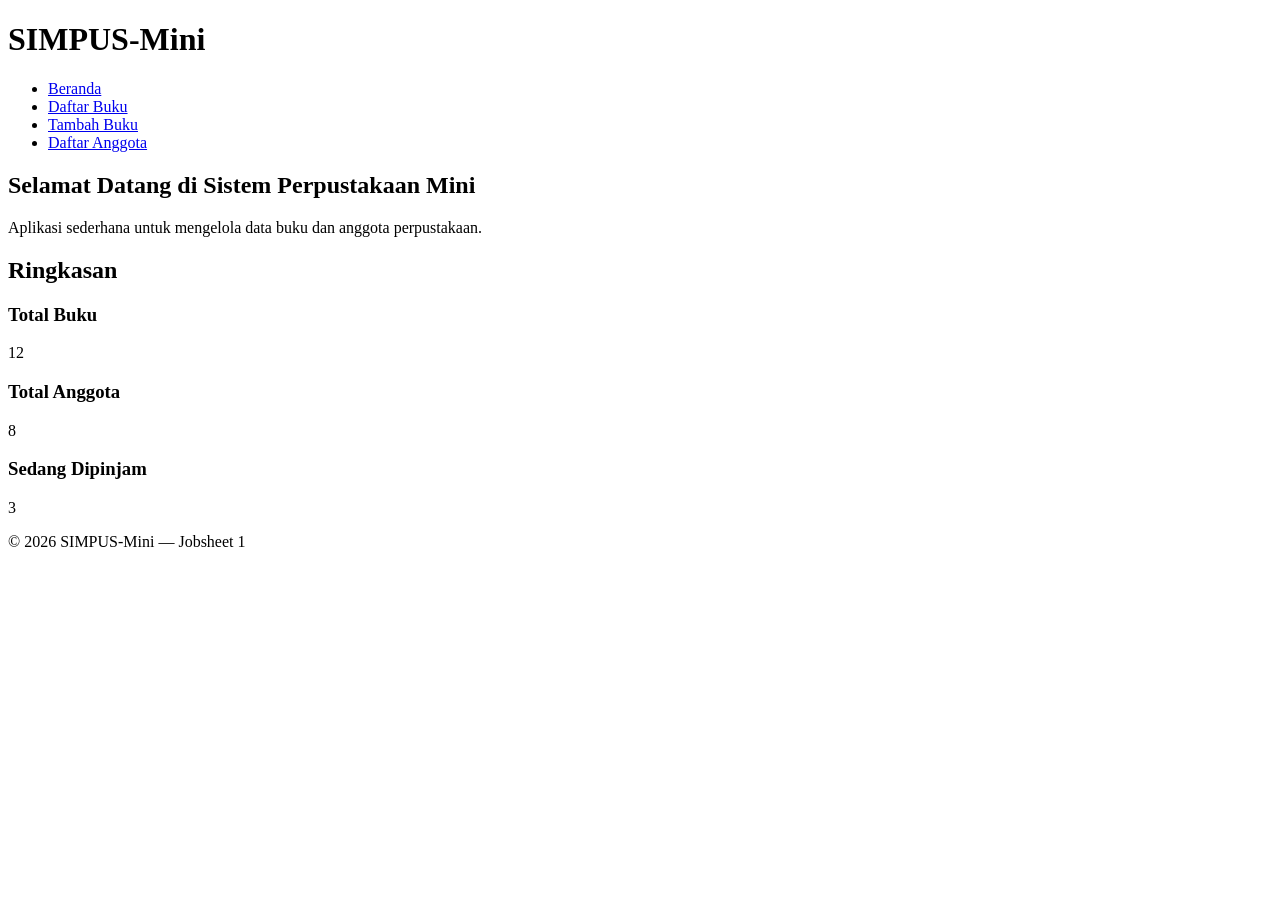
==== Jobsheet 1 - Jobsheet 2/index.html @ 7dda03a3 "Jobsheet 1 - HTML5 Semantic Skeleton" ====
<!DOCTYPE html>
<html lang="id">
<head>
    <meta charset="UTF-8">
    <title>SIMPUS-Mini | Beranda</title>
</head>
<body>
    <header>
        <h1>SIMPUS-Mini</h1>
        <nav>
            <ul>
                <li><a href="index.html">Beranda</a></li>
                <li><a href="buku/list.html">Daftar Buku</a></li>
                <li><a href="buku/tambah.html">Tambah Buku</a></li>
                <li><a href="anggota/list.html">Daftar Anggota</a></li>
            </ul>
        </nav>
    </header>

    <main>
        <section>
            <h2>Selamat Datang di Sistem Perpustakaan Mini</h2>
            <p>Aplikasi sederhana untuk mengelola data buku dan anggota perpustakaan.</p>
        </section>

        <section>
            <h2>Ringkasan</h2>
            <article>
                <h3>Total Buku</h3>
                <p>12</p>
            </article>
            <article>
                <h3>Total Anggota</h3>
                <p>8</p>
            </article>
            <article>
                <h3>Sedang Dipinjam</h3>
                <p>3</p>
            </article>
        </section>
    </main>

    <footer>
        <p>&copy; 2026 SIMPUS-Mini &mdash; Jobsheet 1</p>
    </footer>
</body>
</html>
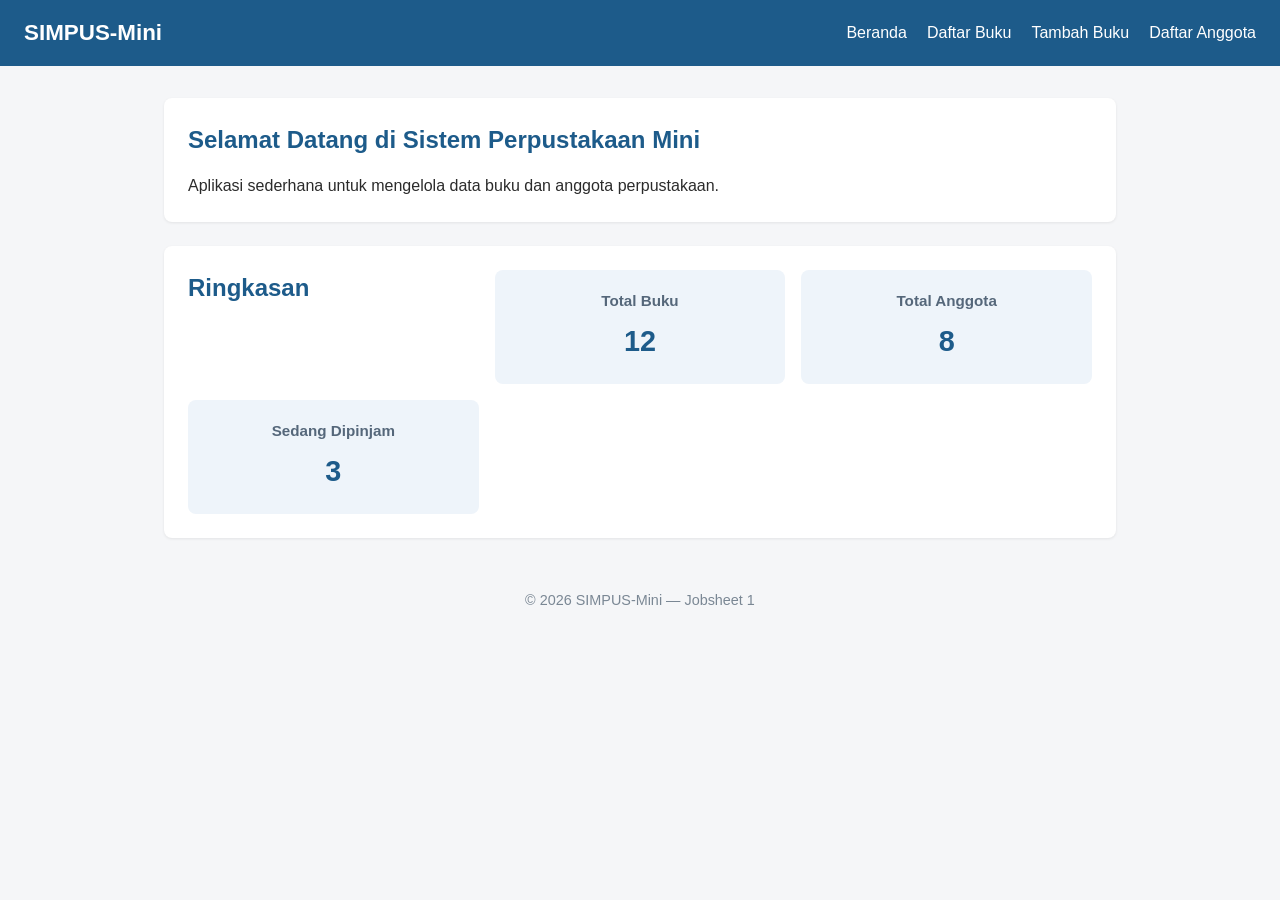
==== commit 7ce8daed: "Jobsheet 2 — CSS3 Styling Dasar" ====
--- a/Jobsheet 1 - Jobsheet 2/index.html
+++ b/Jobsheet 1 - Jobsheet 2/index.html
@@ -3,6 +3,7 @@
 <head>
     <meta charset="UTF-8">
     <title>SIMPUS-Mini | Beranda</title>
+    <link rel="stylesheet" href="assets/style.css">
 </head>
 <body>
     <header>
--- a/Jobsheet 1 - Jobsheet 2/assets/style.css
+++ b/Jobsheet 1 - Jobsheet 2/assets/style.css
@@ -0,0 +1,182 @@
+/* ===== Reset & Base ===== */
+* {
+    box-sizing: border-box;
+    margin: 0;
+    padding: 0;
+}
+
+body {
+    font-family: "Segoe UI", Arial, sans-serif;
+    color: #2b2b2b;
+    background-color: #f5f6f8;
+    line-height: 1.5;
+}
+
+a {
+    color: #1d5b8a;
+    text-decoration: none;
+}
+
+a:hover {
+    text-decoration: underline;
+}
+
+/* ===== Header & Navbar (Flexbox) ===== */
+header {
+    background-color: #1d5b8a;
+    color: #fff;
+    padding: 1rem 1.5rem;
+    display: flex;
+    align-items: center;
+    justify-content: space-between;
+    flex-wrap: wrap;
+}
+
+header h1 {
+    font-size: 1.4rem;
+}
+
+header nav ul {
+    list-style: none;
+    display: flex;
+    gap: 1.25rem;
+}
+
+header nav a {
+    color: #fff;
+    font-weight: 500;
+}
+
+/* ===== Main Layout ===== */
+main {
+    max-width: 1000px;
+    margin: 2rem auto;
+    padding: 0 1.5rem;
+}
+
+section {
+    background-color: #fff;
+    border-radius: 8px;
+    padding: 1.5rem;
+    margin-bottom: 1.5rem;
+    box-shadow: 0 1px 3px rgba(0, 0, 0, 0.08);
+}
+
+section h2 {
+    margin-bottom: 1rem;
+    color: #1d5b8a;
+}
+
+/* ===== Kartu Statistik (CSS Grid) ===== */
+main section:nth-of-type(2) {
+    display: grid;
+    grid-template-columns: repeat(3, 1fr);
+    gap: 1rem;
+}
+
+main section:nth-of-type(2) article {
+    background-color: #eef4fa;
+    border-radius: 8px;
+    padding: 1.25rem;
+    text-align: center;
+}
+
+main section:nth-of-type(2) article h3 {
+    font-size: 0.95rem;
+    color: #55677a;
+    margin-bottom: 0.5rem;
+}
+
+main section:nth-of-type(2) article p {
+    font-size: 1.8rem;
+    font-weight: 700;
+    color: #1d5b8a;
+}
+
+/* ===== Tabel ===== */
+table {
+    width: 100%;
+    border-collapse: collapse;
+}
+
+th, td {
+    text-align: left;
+    padding: 0.65rem 0.75rem;
+    border-bottom: 1px solid #e2e6ea;
+}
+
+thead {
+    background-color: #1d5b8a;
+    color: #fff;
+}
+
+tbody tr:nth-child(even) {
+    background-color: #f7f9fb;
+}
+
+tbody tr:hover {
+    background-color: #eef4fa;
+}
+
+td button {
+    padding: 0.35rem 0.7rem;
+    margin-right: 0.35rem;
+    border: none;
+    border-radius: 4px;
+    cursor: pointer;
+    font-size: 0.85rem;
+}
+
+td button:first-of-type {
+    background-color: #f0ad4e;
+    color: #fff;
+}
+
+td button:last-of-type {
+    background-color: #d9534f;
+    color: #fff;
+}
+
+/* ===== Form ===== */
+form p {
+    margin-bottom: 1rem;
+}
+
+form label {
+    display: block;
+    margin-bottom: 0.35rem;
+    font-weight: 600;
+    color: #444;
+}
+
+form input,
+form select {
+    width: 100%;
+    max-width: 400px;
+    padding: 0.55rem 0.7rem;
+    border: 1px solid #cdd4da;
+    border-radius: 4px;
+    font-size: 1rem;
+}
+
+form button[type="submit"] {
+    background-color: #1d5b8a;
+    color: #fff;
+    border: none;
+    padding: 0.6rem 1.5rem;
+    border-radius: 4px;
+    font-size: 1rem;
+    cursor: pointer;
+}
+
+form button[type="submit"]:hover {
+    background-color: #164869;
+}
+
+/* ===== Footer ===== */
+footer {
+    text-align: center;
+    padding: 1.25rem;
+    color: #7a8794;
+    font-size: 0.9rem;
+}
